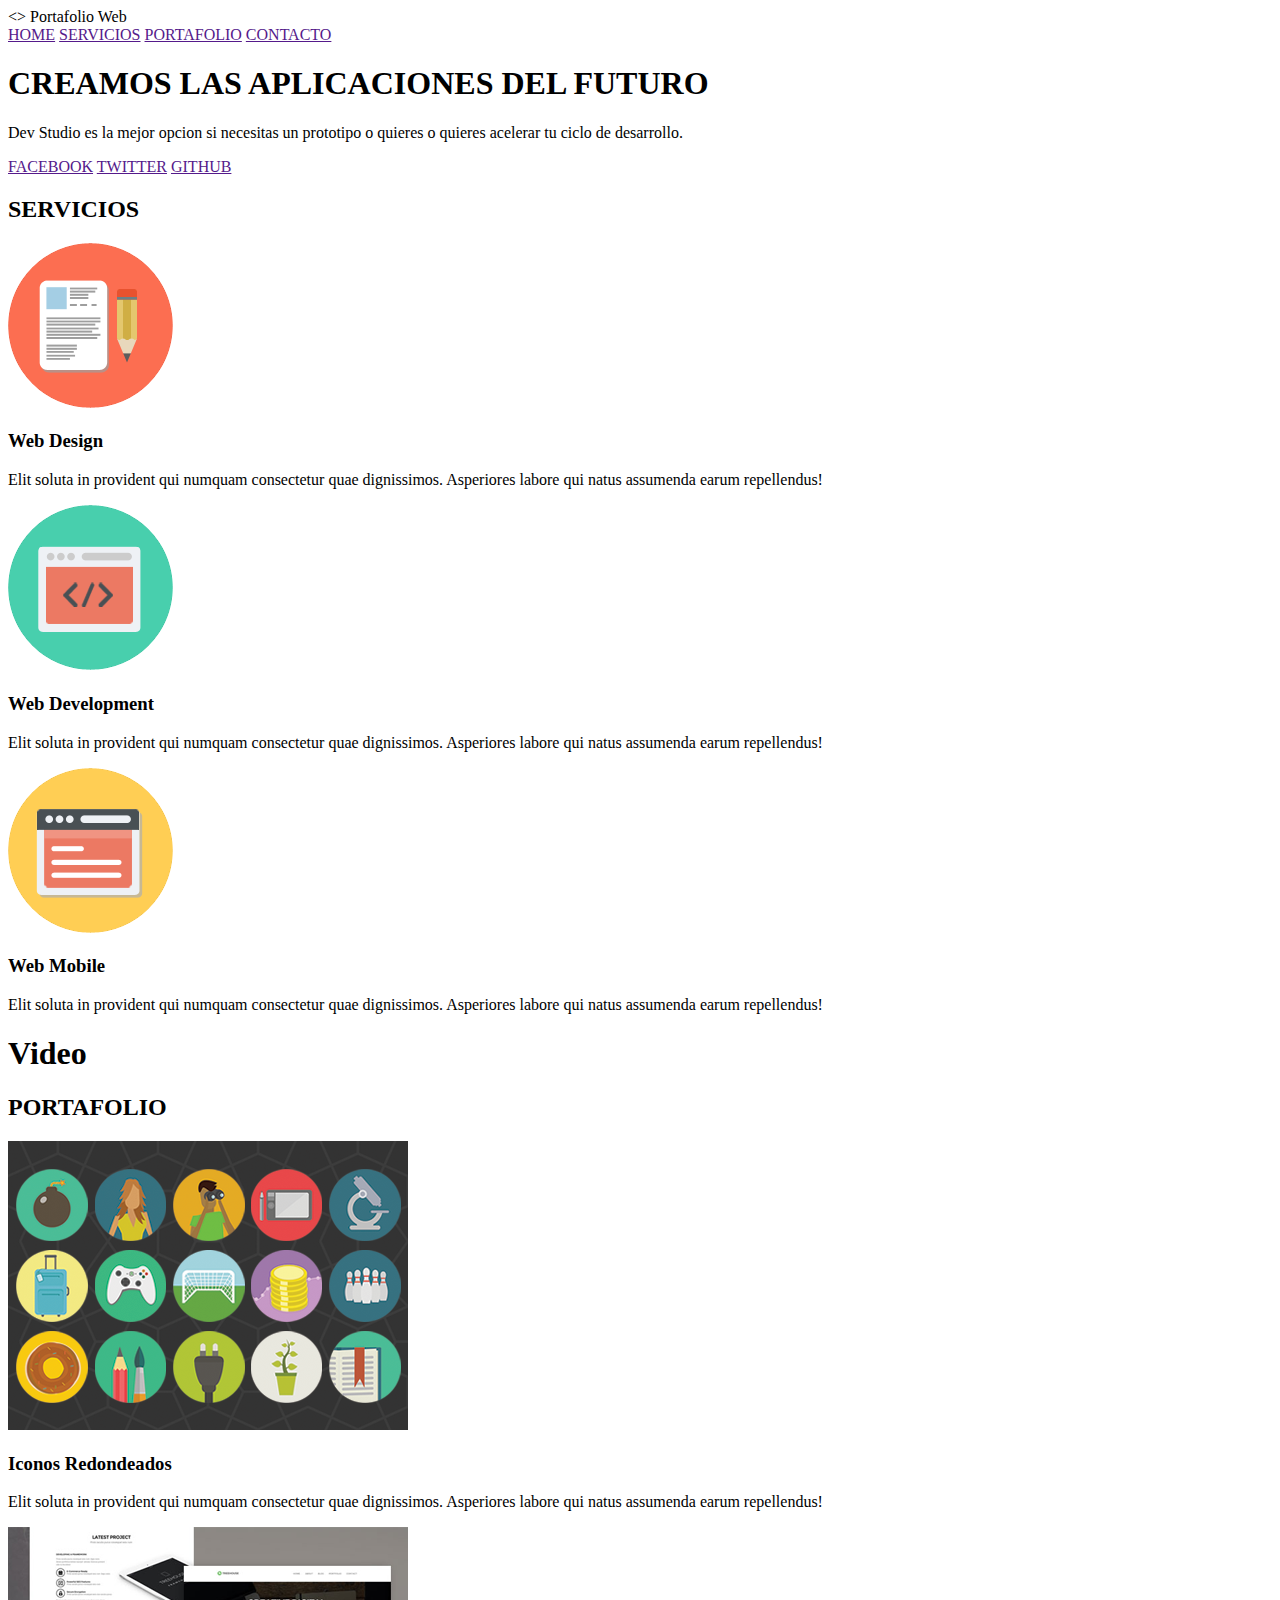
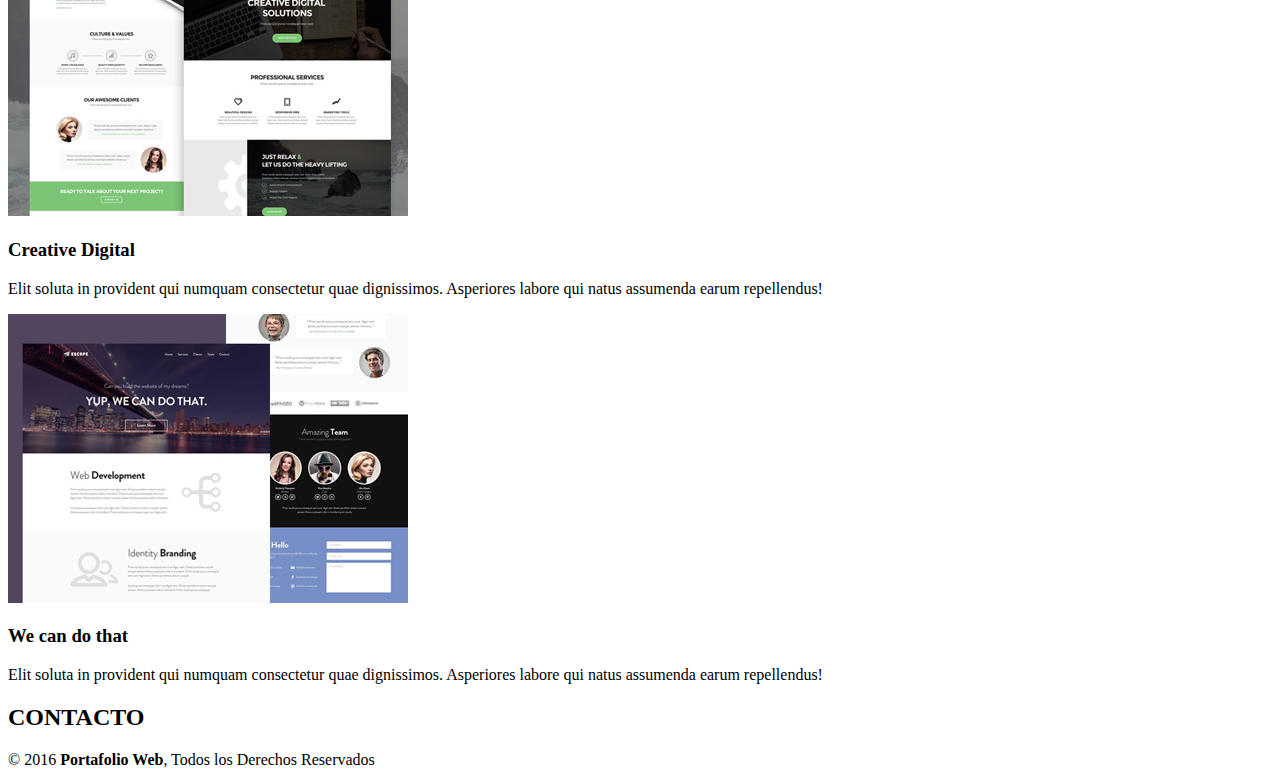
==== responsive_design/index.html @ 771ae6f1 "add portafolio exercise" ====
<!DOCTYPE html>
<html lang="en">
<head>
  <meta charset="UTF-8">
  <title>Portafolio Web</title>
  <link rel="stylesheet" href="css/style.css">
</head>
<body>
  <header>
    <span><> Portafolio Web</span>
    <nav>
      <a href="">HOME</a>
      <a href="">SERVICIOS</a>
      <a href="">PORTAFOLIO</a>
      <a href="">CONTACTO</a>
    </nav>
  </header>

  <section>
    <h1>CREAMOS LAS APLICACIONES DEL FUTURO</h1>
    <p>Dev Studio es la mejor opcion si necesitas un prototipo o quieres o quieres acelerar tu ciclo de desarrollo.</p>
  </section>

  <div>
    <a href="">FACEBOOK</a>
    <a href="">TWITTER</a>
    <a href="">GITHUB</a>
  </div>

  <section>
    <h2>SERVICIOS</h2>
    <div>
      <img src="images/web-design.png" alt="Web Design">
      <h3>Web Design</h3>
      <p>
        Elit soluta in provident qui numquam consectetur quae dignissimos.
        Asperiores labore qui natus assumenda earum repellendus!
      </p>
    </div>
    <div>
      <img src="images/web-development.png" alt="Web Develepment">
      <h3>Web Development</h3>
      <p>
        Elit soluta in provident qui numquam consectetur quae dignissimos.
        Asperiores labore qui natus assumenda earum repellendus!
      </p>
    </div>
    <div>
      <img src="images/ux-ui.png" alt="Web Mobile">
      <h3>Web Mobile</h3>
      <p>
        Elit soluta in provident qui numquam consectetur quae dignissimos.
        Asperiores labore qui natus assumenda earum repellendus!
      </p>
    </div>
  </section>

  <section>
    <h1>Video</h1>
  </section>

  <section>
    <h2>PORTAFOLIO</h2>
    <div>
      <img src="images/portafolio/roundicons.png" alt="Iconos Redondeados">
      <h3>Iconos Redondeados</h3>
      <p>
        Elit soluta in provident qui numquam consectetur quae dignissimos.
        Asperiores labore qui natus assumenda earum repellendus!
      </p>
    </div>
    <div>
      <img src="images/portafolio/treehouse.png" alt="Creative Digital">
      <h3>Creative Digital</h3>
      <p>
        Elit soluta in provident qui numquam consectetur quae dignissimos.
        Asperiores labore qui natus assumenda earum repellendus!
      </p>
    </div>
    <div>
      <img src="images/portafolio/escape.png" alt="We can do that">
      <h3>We can do that</h3>
      <p>
        Elit soluta in provident qui numquam consectetur quae dignissimos.
        Asperiores labore qui natus assumenda earum repellendus!
      </p>
    </div>
  </section>

  <section>
    <h2>CONTACTO</h2>
  </section>

	<footer>
		© 2016 <strong>Portafolio Web</strong>, Todos los Derechos Reservados
	</footer>
</body>
</html>
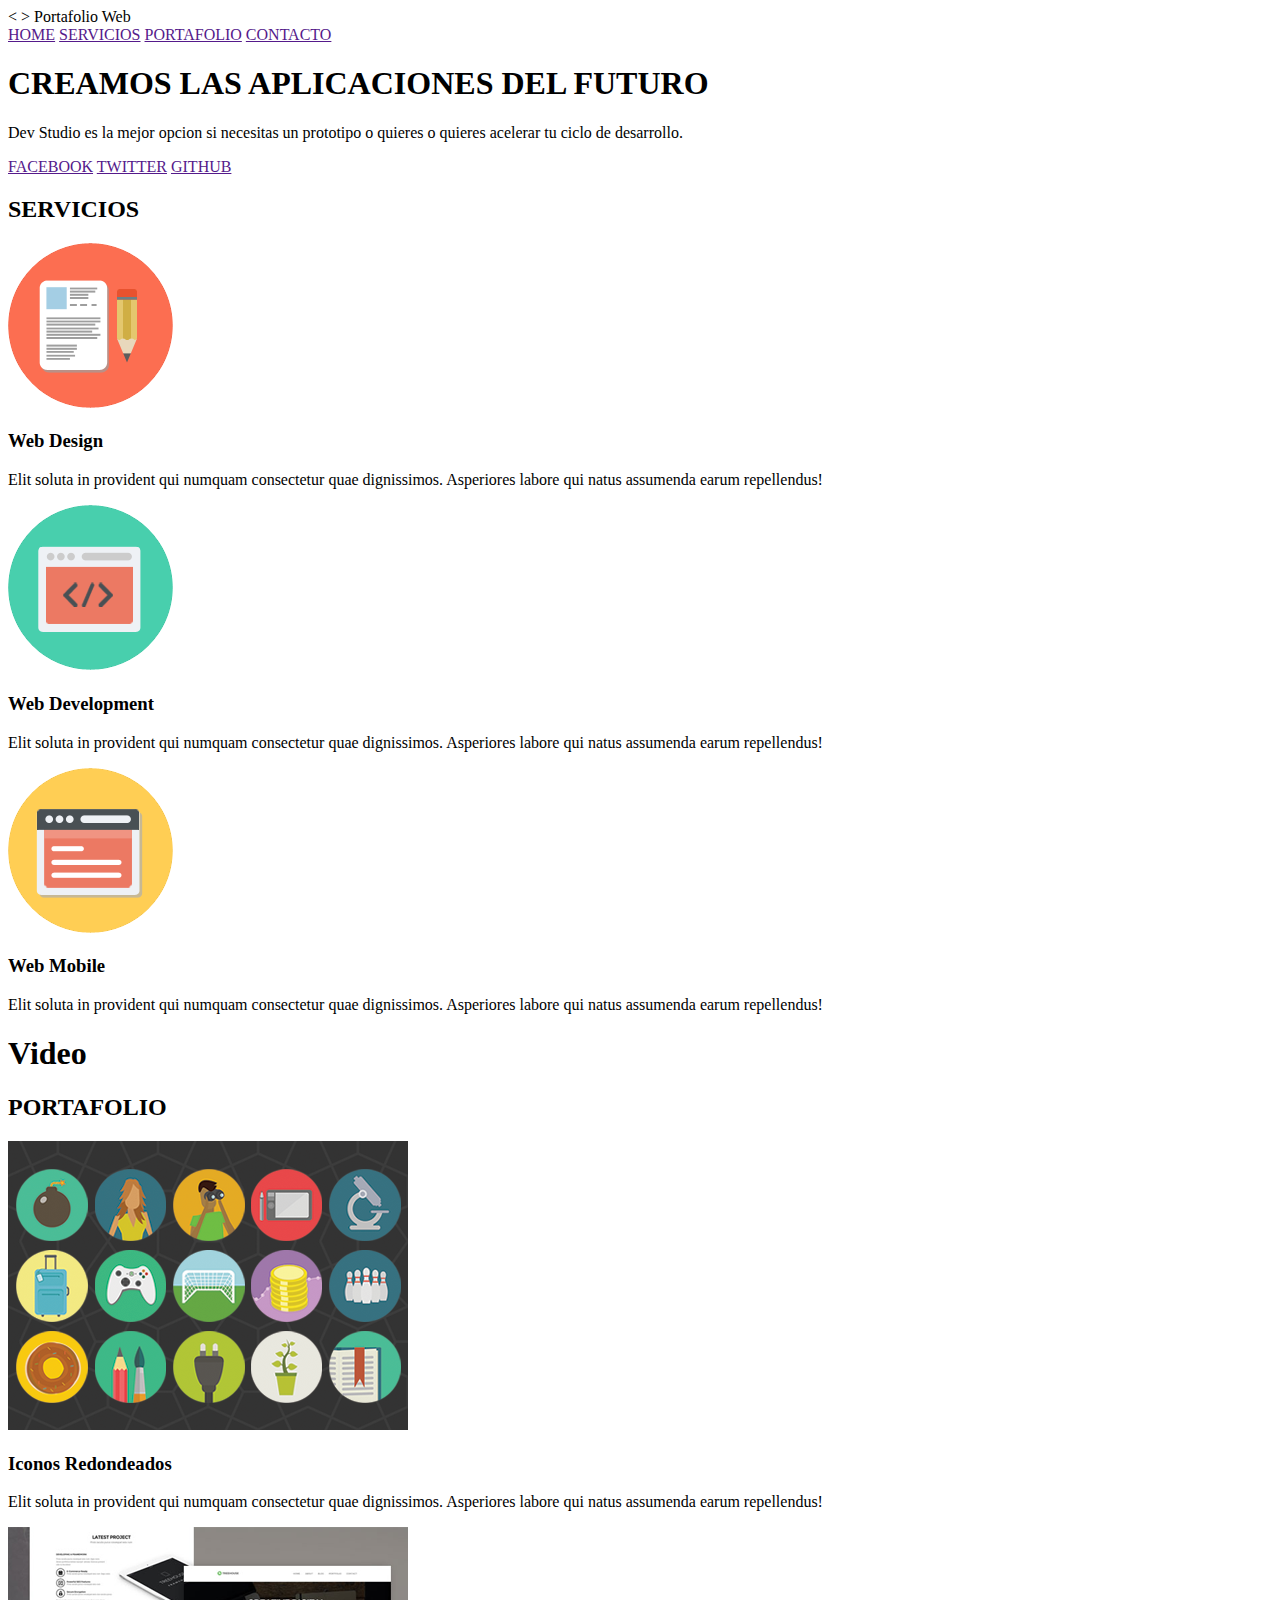
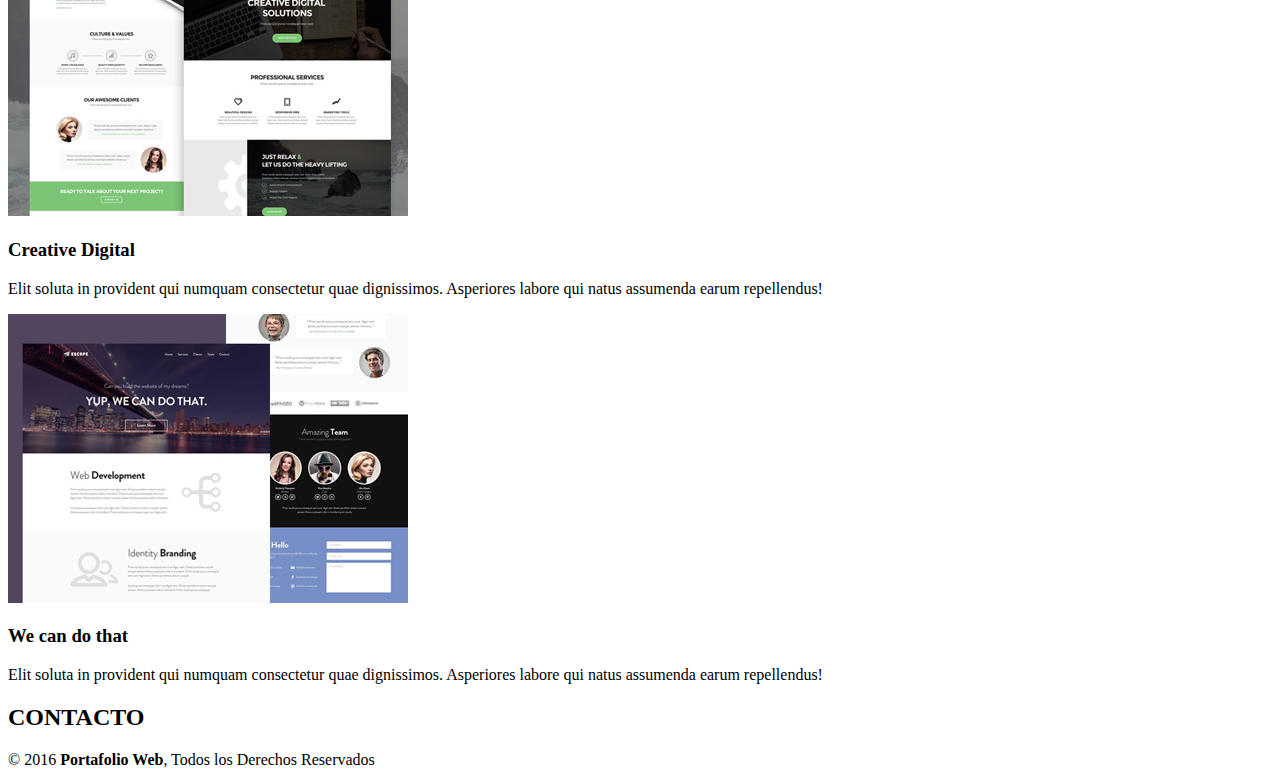
==== commit 96de3de2: "upload bg" ====
--- a/responsive_design/index.html
+++ b/responsive_design/index.html
@@ -7,7 +7,7 @@
 </head>
 <body>
   <header>
-    <span><> Portafolio Web</span>
+    <span>< > Portafolio Web</span>
     <nav>
       <a href="">HOME</a>
       <a href="">SERVICIOS</a>
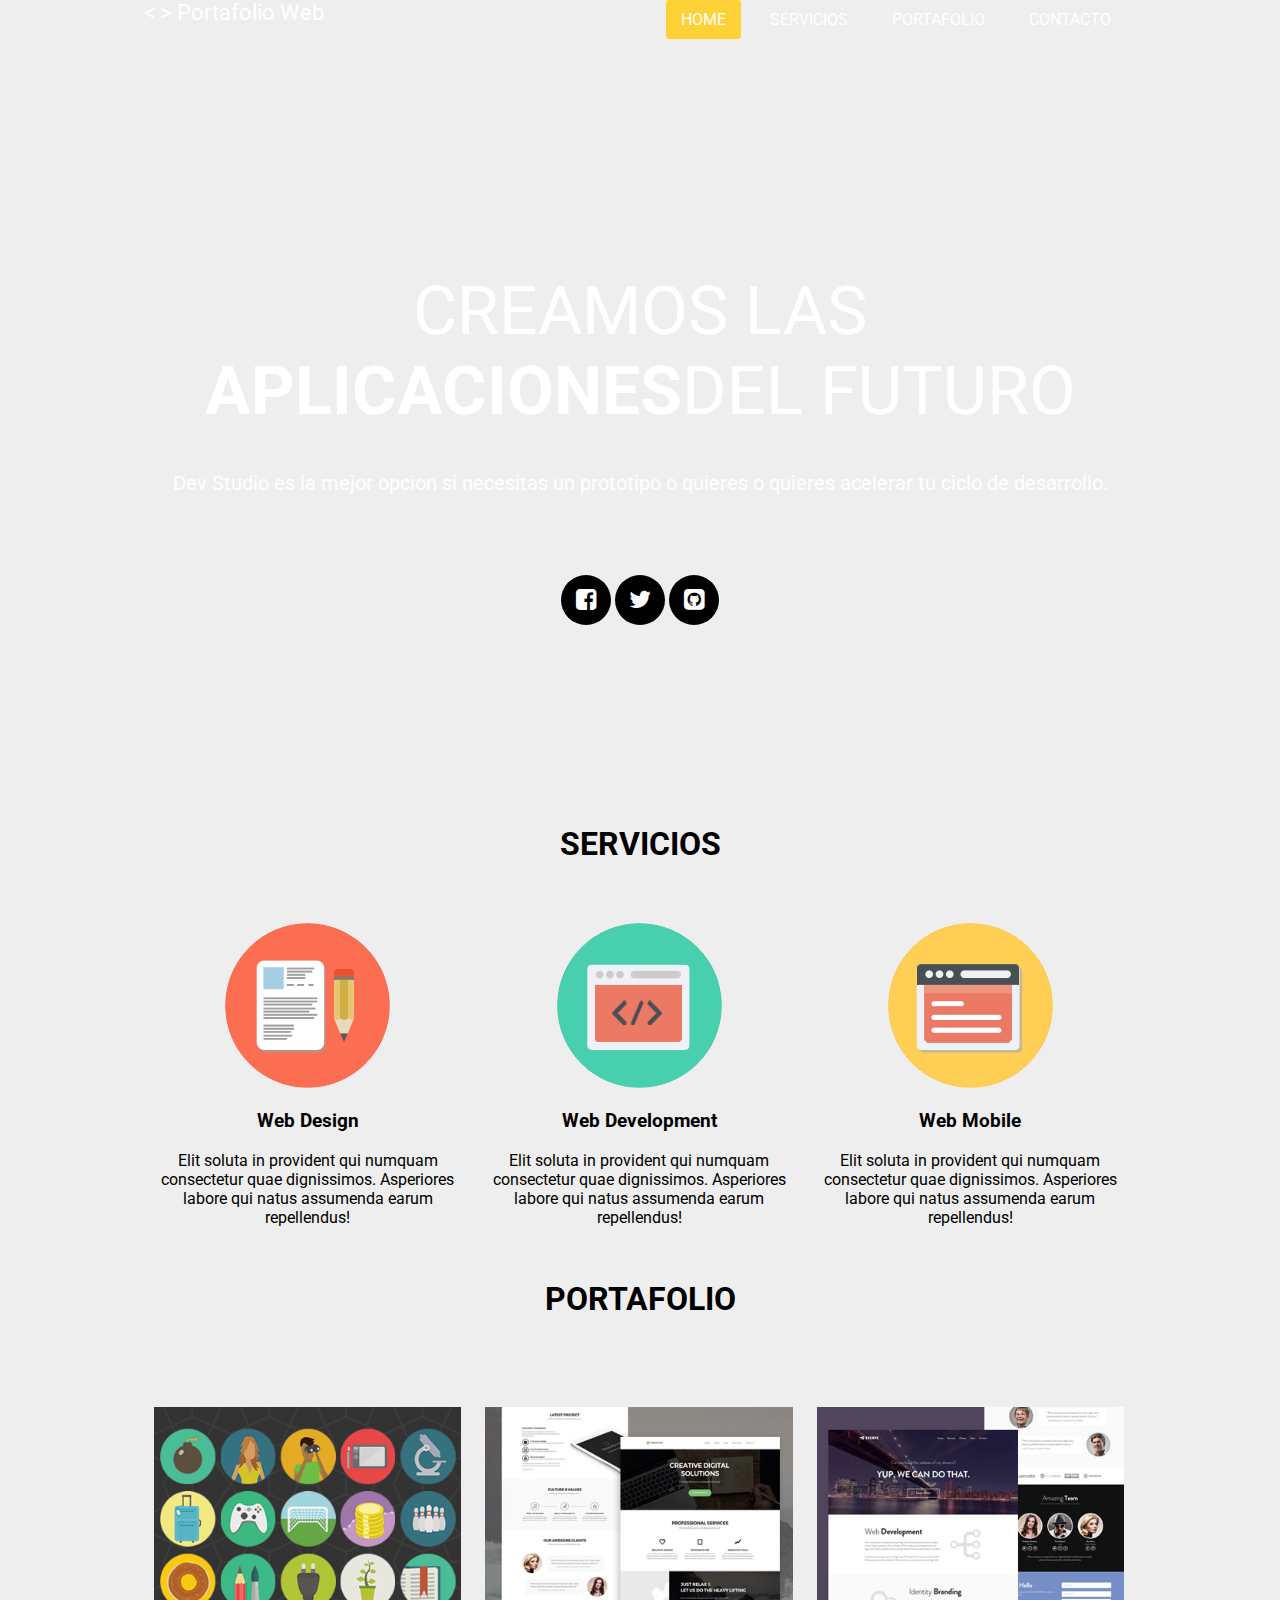
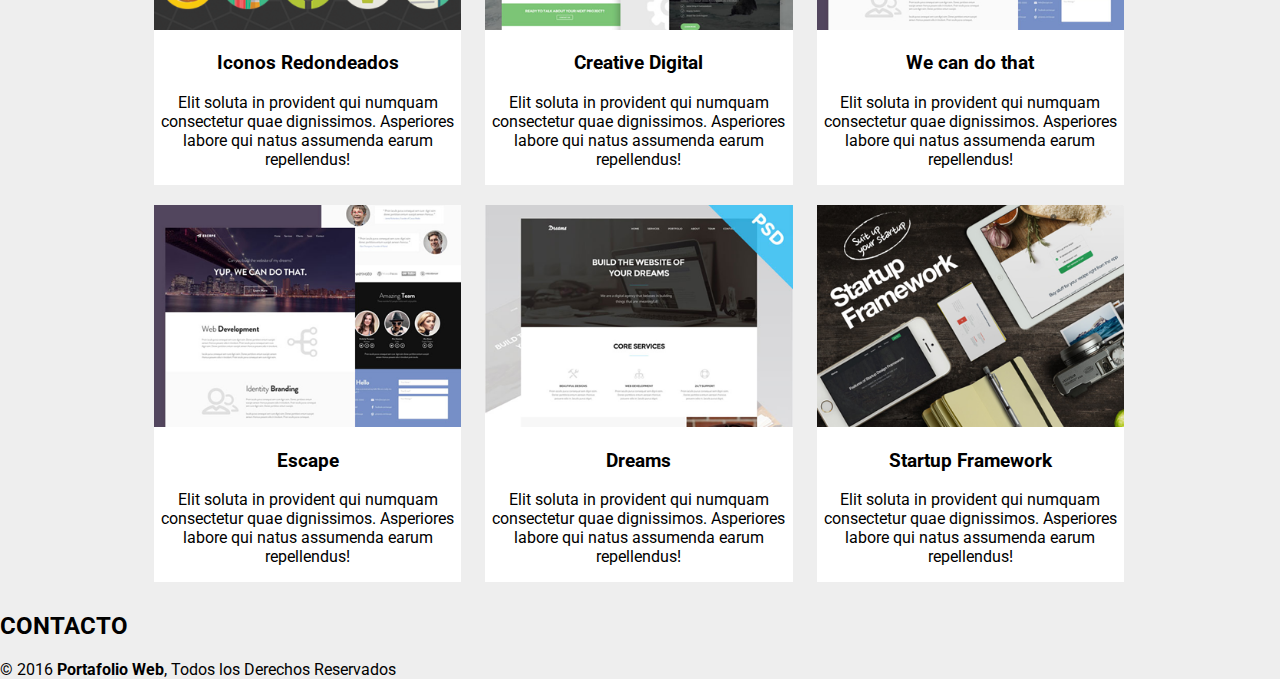
==== commit bb9ff91c: "estilos primera parte" ====
--- a/responsive_design/index.html
+++ b/responsive_design/index.html
@@ -3,33 +3,41 @@
 <head>
   <meta charset="UTF-8">
   <title>Portafolio Web</title>
+  <link rel="stylesheet" href="css/normalize.css">
   <link rel="stylesheet" href="css/style.css">
+  <link href='https://fonts.googleapis.com/css?family=Roboto:400,700' rel='stylesheet' type='text/css'>
+	<link rel="stylesheet" href="https://maxcdn.bootstrapcdn.com/font-awesome/4.5.0/css/font-awesome.min.css">
 </head>
 <body>
-  <header>
-    <span>< > Portafolio Web</span>
-    <nav>
-      <a href="">HOME</a>
-      <a href="">SERVICIOS</a>
-      <a href="">PORTAFOLIO</a>
-      <a href="">CONTACTO</a>
-    </nav>
-  </header>
+  <div class="home-wrapper">
+    <header>
+      <div class="container">
+        <span class="logo">< > Portafolio Web</span>
+        <nav>
+          <a href="#" class="active">HOME</a>
+          <a href="">SERVICIOS</a>
+          <a href="">PORTAFOLIO</a>
+          <a href="">CONTACTO</a>
+        </nav>
+      </div>
+    </header>
 
-  <section>
-    <h1>CREAMOS LAS APLICACIONES DEL FUTURO</h1>
-    <p>Dev Studio es la mejor opcion si necesitas un prototipo o quieres o quieres acelerar tu ciclo de desarrollo.</p>
-  </section>
+    <section id="home" class="container">
+      <h1>CREAMOS LAS <strong>APLICACIONES</strong>DEL FUTURO</h1>
+      <p>Dev Studio es la mejor opcion si necesitas un prototipo o quieres o quieres acelerar tu ciclo de desarrollo.</p>
 
-  <div>
-    <a href="">FACEBOOK</a>
-    <a href="">TWITTER</a>
-    <a href="">GITHUB</a>
+      <div class="social">
+        <a href=""><i class="fa fa-facebook-square" aria-hidden="true"></i></a>
+        <a href=""><i class="fa fa-twitter" aria-hidden="true"></i></a>
+        <a href=""><i class="fa fa-github-square" aria-hidden="true"></i></a>
+      </div>
+    </section>
+
   </div>
 
-  <section>
+  <section id="servicios" class="container">
     <h2>SERVICIOS</h2>
-    <div>
+    <div class="box">
       <img src="images/web-design.png" alt="Web Design">
       <h3>Web Design</h3>
       <p>
@@ -37,7 +45,7 @@
         Asperiores labore qui natus assumenda earum repellendus!
       </p>
     </div>
-    <div>
+    <div class="box">
       <img src="images/web-development.png" alt="Web Develepment">
       <h3>Web Development</h3>
       <p>
@@ -45,7 +53,7 @@
         Asperiores labore qui natus assumenda earum repellendus!
       </p>
     </div>
-    <div>
+    <div class="box">
       <img src="images/ux-ui.png" alt="Web Mobile">
       <h3>Web Mobile</h3>
       <p>
@@ -55,13 +63,13 @@
     </div>
   </section>
 
-  <section>
-    <h1>Video</h1>
-  </section>
+  <!--<section>-->
+    <!--<h1>Video</h1>-->
+  <!--</section>-->
 
-  <section>
+  <section id="portafolio" class="container">
     <h2>PORTAFOLIO</h2>
-    <div>
+    <div class="box">
       <img src="images/portafolio/roundicons.png" alt="Iconos Redondeados">
       <h3>Iconos Redondeados</h3>
       <p>
@@ -69,7 +77,7 @@
         Asperiores labore qui natus assumenda earum repellendus!
       </p>
     </div>
-    <div>
+    <div class="box">
       <img src="images/portafolio/treehouse.png" alt="Creative Digital">
       <h3>Creative Digital</h3>
       <p>
@@ -77,9 +85,33 @@
         Asperiores labore qui natus assumenda earum repellendus!
       </p>
     </div>
-    <div>
+    <div class="box">
       <img src="images/portafolio/escape.png" alt="We can do that">
       <h3>We can do that</h3>
+      <p>
+        Elit soluta in provident qui numquam consectetur quae dignissimos.
+        Asperiores labore qui natus assumenda earum repellendus!
+      </p>
+    </div>
+    <div class="box">
+      <img src="images/portafolio/escape.png" alt="Escape">
+      <h3>Escape</h3>
+      <p>
+        Elit soluta in provident qui numquam consectetur quae dignissimos.
+        Asperiores labore qui natus assumenda earum repellendus!
+      </p>
+    </div>
+    <div class="box">
+      <img src="images/portafolio/dreams.png" alt="Dreams">
+      <h3>Dreams</h3>
+      <p>
+        Elit soluta in provident qui numquam consectetur quae dignissimos.
+        Asperiores labore qui natus assumenda earum repellendus!
+      </p>
+    </div>
+    <div class="box">
+      <img src="images/portafolio/startup-framework.png" alt="Escape">
+      <h3>Startup Framework</h3>
       <p>
         Elit soluta in provident qui numquam consectetur quae dignissimos.
         Asperiores labore qui natus assumenda earum repellendus!
--- a/responsive_design/css/style.css
+++ b/responsive_design/css/style.css
@@ -0,0 +1,102 @@
+* { box-sizing: border-box; }
+
+body {
+  background: #eee;
+  font-family: 'Roboto', sans-serif;
+  font-size: 16px;
+}
+
+.home-wrapper {
+  background: url('../images/bg_2.jpg');
+  color: white;
+}
+
+header nav {
+  float: right;
+  margin: 10px;
+}
+
+header nav a {
+  color: white;
+  text-decoration: none;
+  margin-left: 10px;
+  padding: 10px 15px;
+}
+
+header nav a.active {
+  background: #fed136;
+  border-radius: 3px;
+}
+
+header .logo {
+  font-size: 22px;
+}
+
+#home {
+  text-align: center;
+	padding: 200px 0 150px;
+}
+
+#home h1 {
+  font-size: 68px;
+  font-weight: normal;
+  margin-bottom: 40px;
+}
+
+#home p {
+  font-size: 20px;
+  margin-top: 40px;
+}
+
+#home .social {
+  margin-top: 80px;
+}
+
+#home .social a {
+  background: black;
+  border-radius: 50%;
+  color: white;
+  display: inline-block;
+  font-size: 24px;
+  font-weight: bold;
+  height: 50px;
+  line-height: 50px;
+  width: 50px;
+}
+
+.container {
+  width: 992px;
+  margin-left: auto;
+  margin-right: auto;
+}
+
+#servicios h2 {
+  font-size: 32px;
+  text-align: center;
+  margin: 50px;
+}
+
+#servicios .box {
+  display: inline-block;
+  text-align: center;
+  width: 33%;
+  padding: 10px;
+}
+
+#portafolio h2 {
+  font-size: 32px;
+  margin-bottom: 80px;
+  text-align: center;
+}
+
+#portafolio .box {
+	display: inline-block;
+	text-align: center;
+	width: 31%;
+	margin: 1%;
+	background-color: white;
+}
+
+#portafolio .box img {
+  width: 100%;
+}
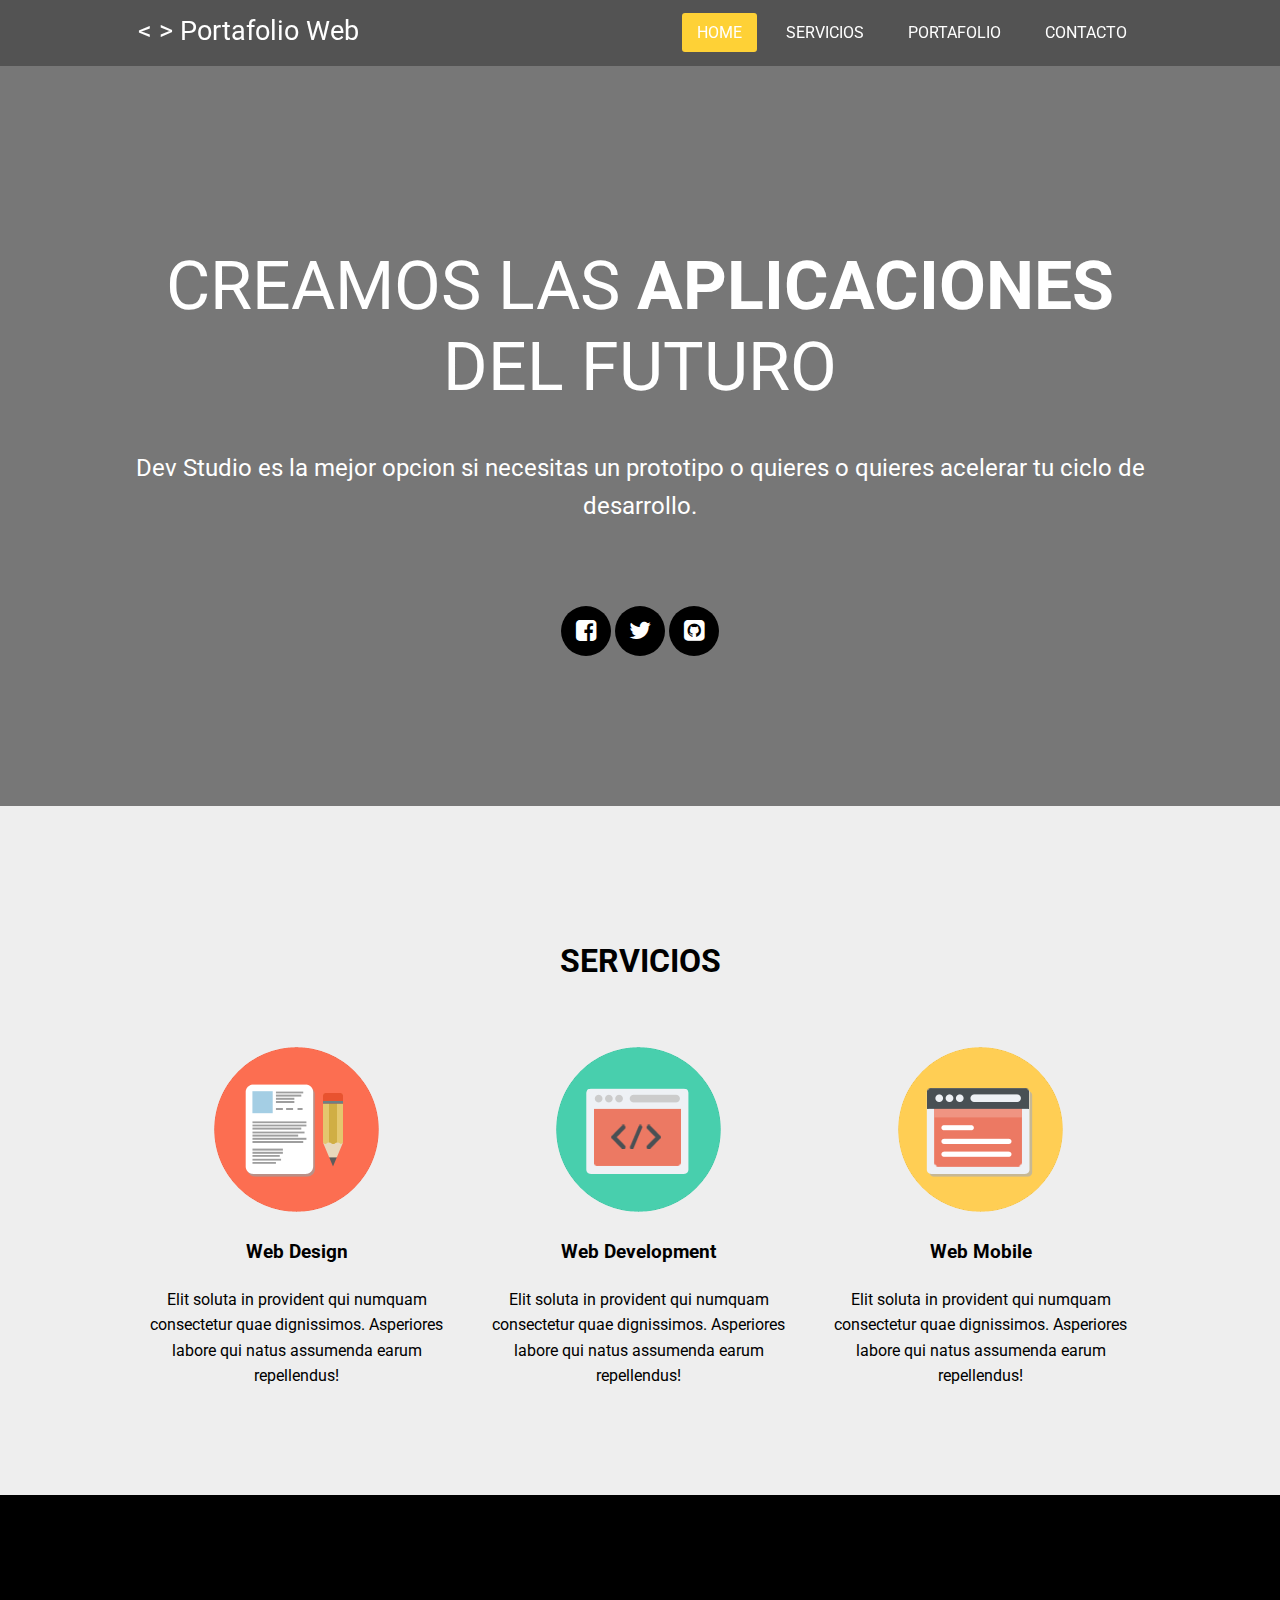
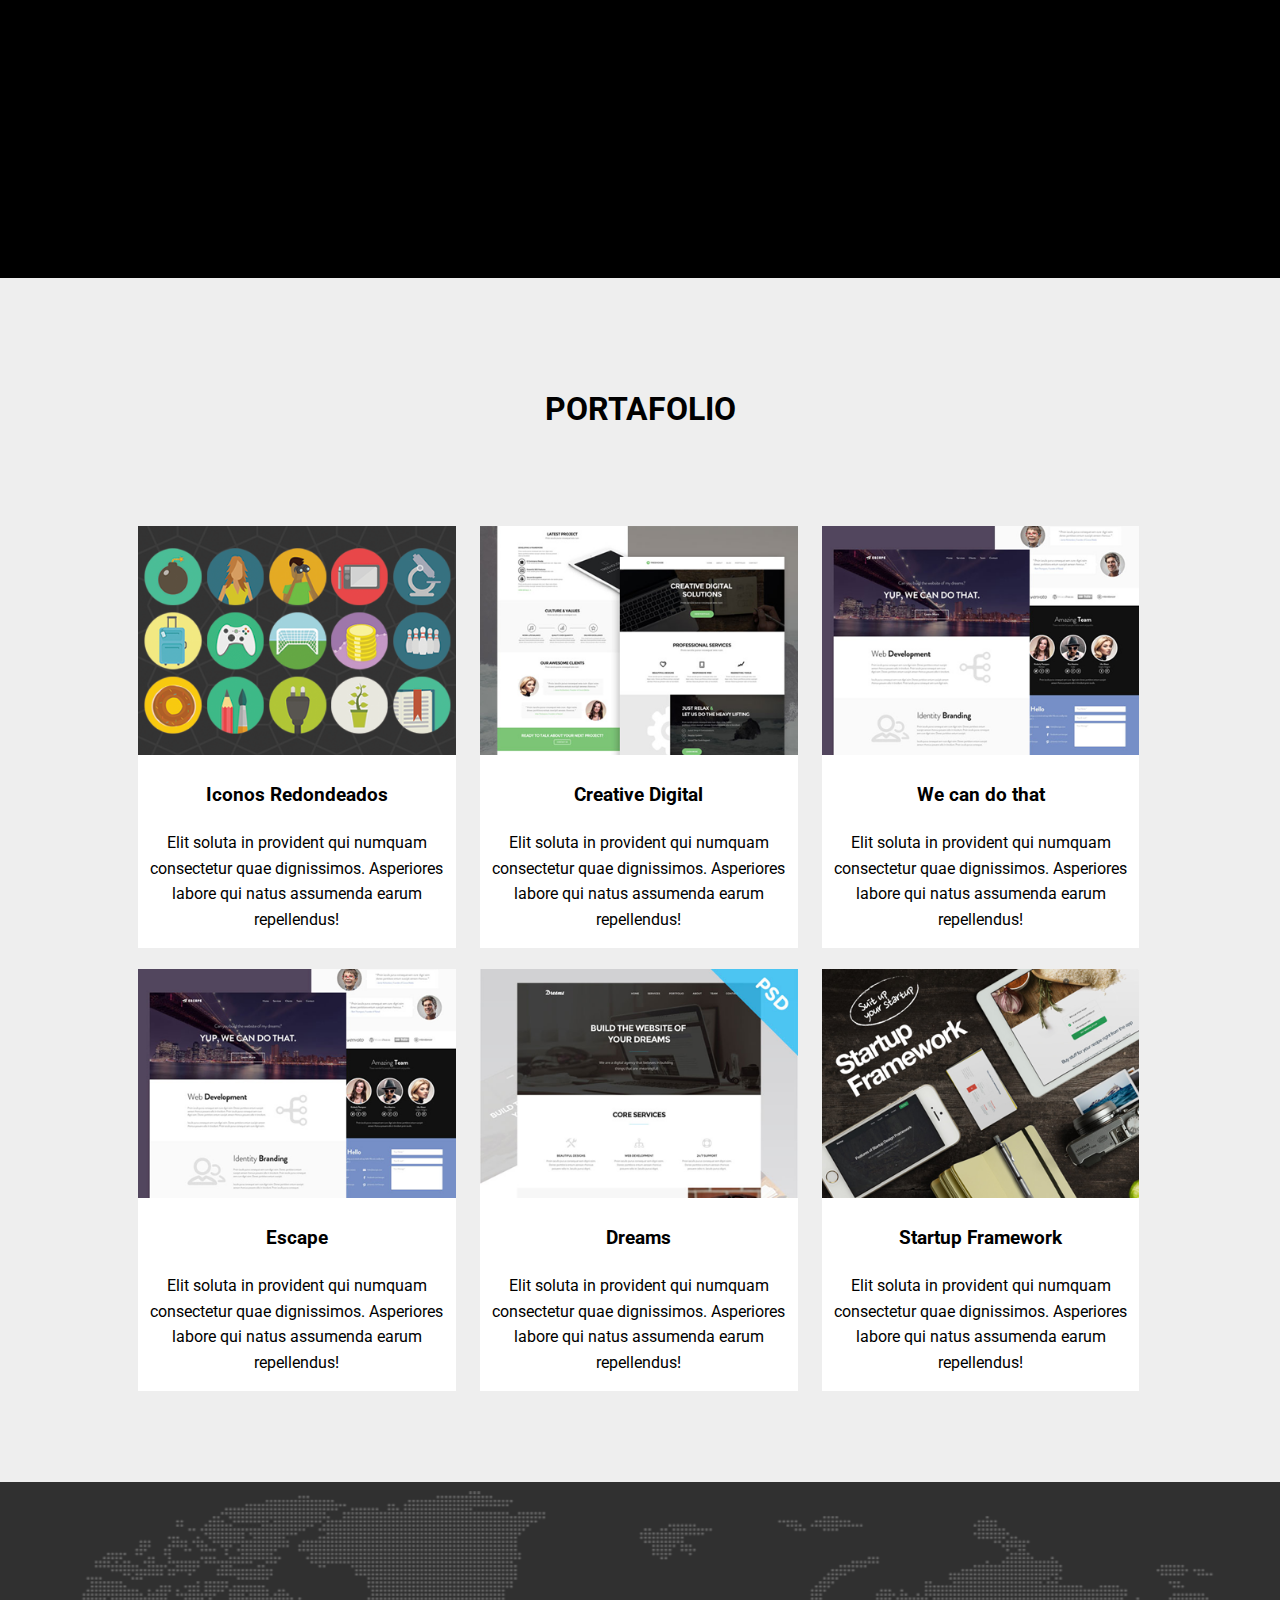
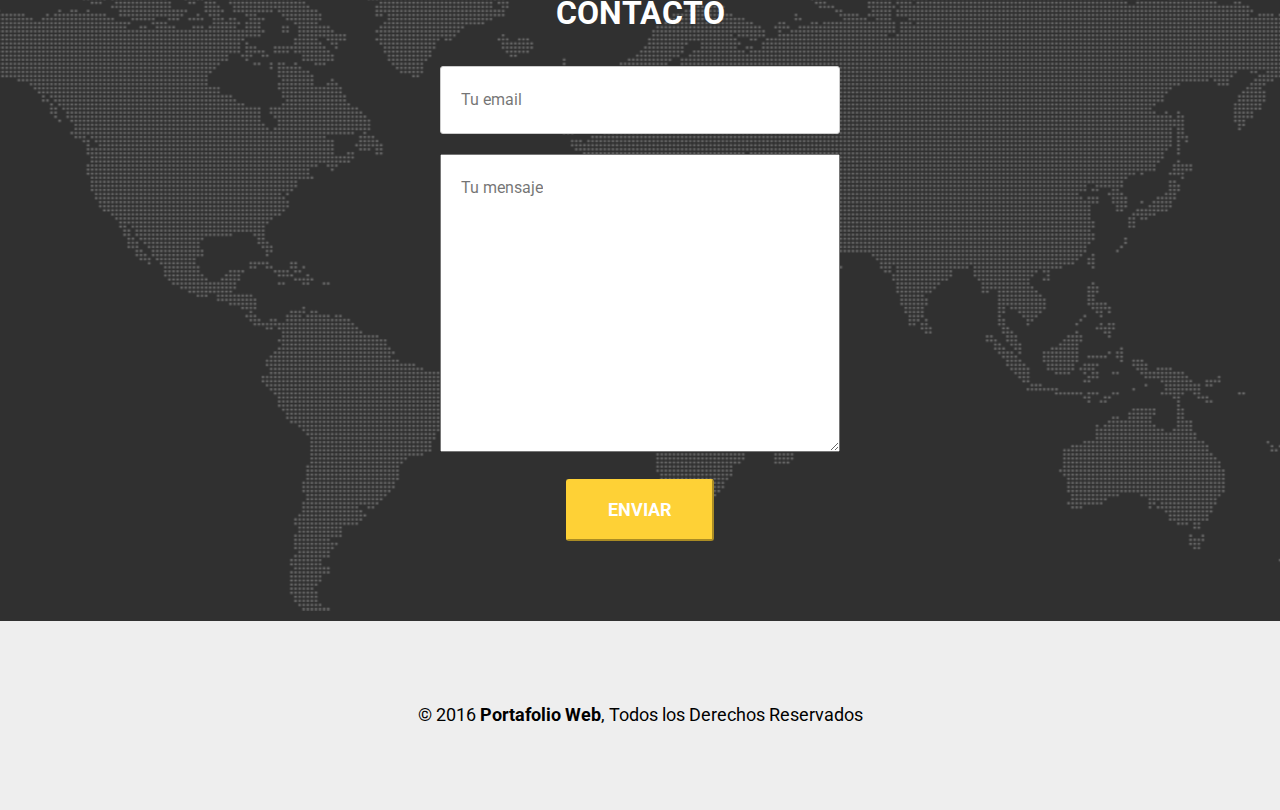
==== commit 5ffa6e49: "estilos segunda parte" ====
--- a/responsive_design/index.html
+++ b/responsive_design/index.html
@@ -23,7 +23,7 @@
     </header>
 
     <section id="home" class="container">
-      <h1>CREAMOS LAS <strong>APLICACIONES</strong>DEL FUTURO</h1>
+      <h1>CREAMOS LAS <strong>APLICACIONES</strong> DEL FUTURO</h1>
       <p>Dev Studio es la mejor opcion si necesitas un prototipo o quieres o quieres acelerar tu ciclo de desarrollo.</p>
 
       <div class="social">
@@ -63,9 +63,9 @@
     </div>
   </section>
 
-  <!--<section>-->
-    <!--<h1>Video</h1>-->
-  <!--</section>-->
+  <section id="video">
+    <iframe width="560" height="315" src="https://www.youtube.com/embed/13UyQre0qd4?rel=0&amp;showinfo=0" frameborder="0" allowfullscreen></iframe>
+  </section>
 
   <section id="portafolio" class="container">
     <h2>PORTAFOLIO</h2>
@@ -119,8 +119,13 @@
     </div>
   </section>
 
-  <section>
+  <section id="contacto">
     <h2>CONTACTO</h2>
+    <form>
+      <div><input type="text" placeholder="Tu email"></div>
+      <div><textarea rows="10" placeholder="Tu mensaje"></textarea></div>
+      <button>ENVIAR</button>
+    </form>
   </section>
 
 	<footer>
--- a/responsive_design/css/style.css
+++ b/responsive_design/css/style.css
@@ -4,11 +4,20 @@
   background: #eee;
   font-family: 'Roboto', sans-serif;
   font-size: 16px;
+	line-height: 1.6;
 }
 
 .home-wrapper {
-  background: url('../images/bg_2.jpg');
-  color: white;
+  background: linear-gradient( rgba(0, 0, 0, 0.5), rgba(0, 0, 0, 0.5) ), url('../images/bg_2.jpg'), no-repeat, center, top;
+  background-size: cover;
+  color: white;
+}
+
+header {
+  background-color: rgba(48, 48, 48, 0.5);
+  position: fixed;
+	padding: 10px 0;
+	width: 100%;
 }
 
 header nav {
@@ -18,6 +27,7 @@
 
 header nav a {
   color: white;
+  /*font-weight: bold;*/
   text-decoration: none;
   margin-left: 10px;
   padding: 10px 15px;
@@ -29,7 +39,9 @@
 }
 
 header .logo {
-  font-size: 22px;
+  font-size: 27px;
+  font-weight: normal;
+  margin: 10px;
 }
 
 #home {
@@ -41,10 +53,11 @@
   font-size: 68px;
   font-weight: normal;
   margin-bottom: 40px;
+  line-height: 1.2;
 }
 
 #home p {
-  font-size: 20px;
+  font-size: 24px;
   margin-top: 40px;
 }
 
@@ -62,10 +75,17 @@
   height: 50px;
   line-height: 50px;
   width: 50px;
+	-webkit-transition: all .3s;
+	-moz-transition: all .3s;
+	transition:all .3s;
+}
+
+#home .social a:hover {
+  background: #fed136;
 }
 
 .container {
-  width: 992px;
+  width: 80%;
   margin-left: auto;
   margin-right: auto;
 }
@@ -81,6 +101,12 @@
   text-align: center;
   width: 33%;
   padding: 10px;
+}
+
+#video {
+  background: black;
+  text-align: center;
+  padding: 30px 0;
 }
 
 #portafolio h2 {
@@ -100,3 +126,86 @@
 #portafolio .box img {
   width: 100%;
 }
+
+#contacto {
+  background: #303030;
+  background-image: url('../images/map-image.png');
+  background-position: center;
+  background-repeat: no-repeat;
+  text-align: center;
+}
+
+#contacto h2 {
+  color: white;
+  font-size: 32px;
+}
+
+#contacto input {
+  padding: 20px;
+  width: 400px;
+  border: 1px solid #ccc;
+  border-radius: 3px;
+}
+
+#contacto textarea {
+  margin: 20px 0;
+  padding: 20px;
+  width: 400px;
+}
+
+#contacto button {
+  background: #fed136;
+  padding: 20px 40px;
+  border-color: #fed136;
+  border-radius: 3px;
+  color: white;
+  font-size: 18px;
+  font-weight: bold;
+  line-height: 1;
+}
+
+section {
+  padding: 80px 0;
+}
+
+footer {
+  font-size: 18px;
+  padding: 80px 0;
+  text-align: center;
+}
+
+/* Large Devices, Wide Screens */
+@media only screen and (max-width : 1200px) {
+}
+@media only screen and (max-width : 992px) {
+  .home-wrapper {
+    width: 100%;
+  }
+
+  #home h1{
+    font-size: 48px;
+  }
+
+  #home p {
+    font-size: 18px;
+  }
+
+}
+@media only screen and (max-width : 768px) {
+  header {
+    text-align: center;
+  }
+  header nav {
+    float: none;
+  }
+
+  header .logo {
+    font-size: 18px;
+  }
+
+  header nav a {
+    margin-left: 5px;
+    padding: 5px 10px;
+  }
+}
+
